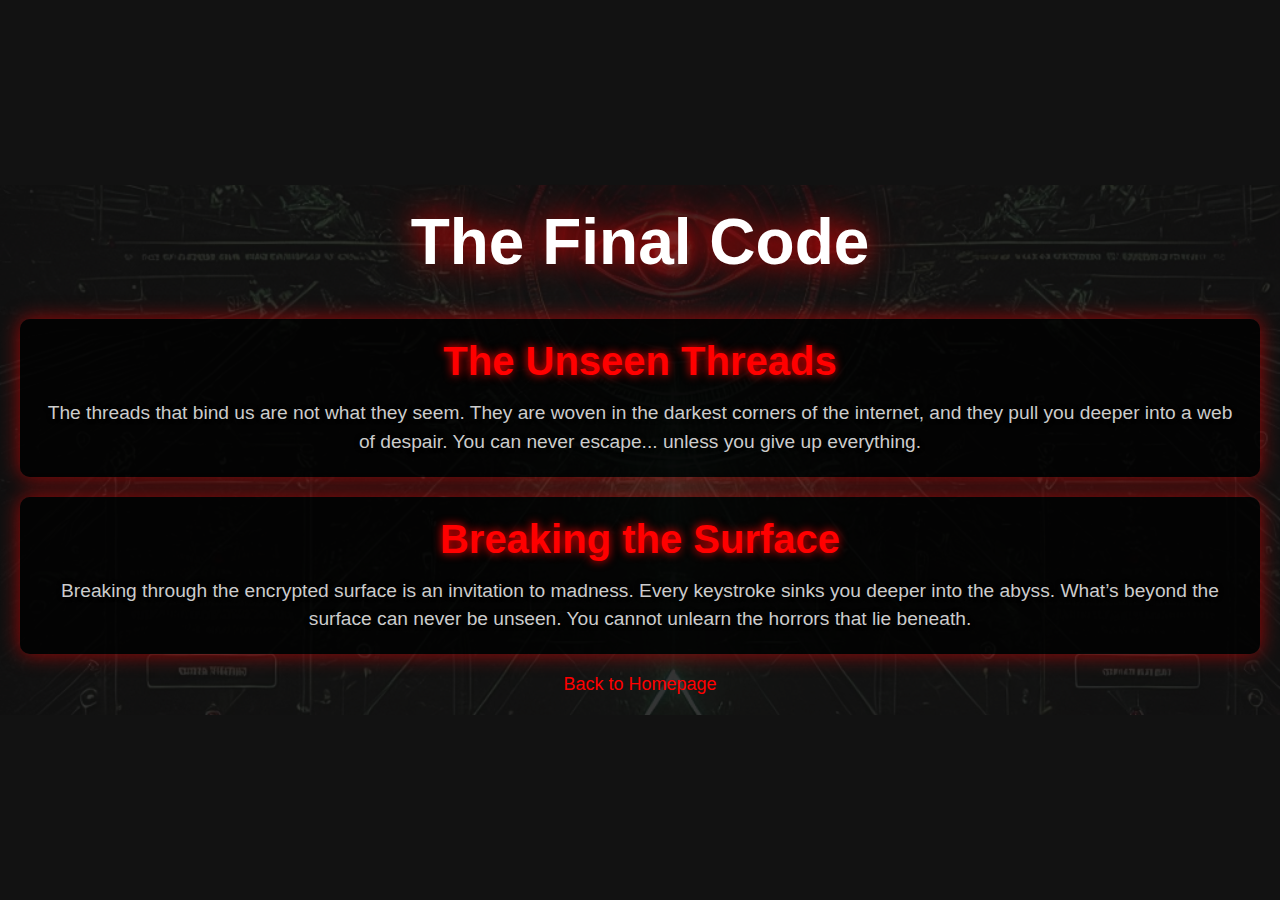
==== page1.html @ 7075bf46 "Added multiple pages, enhanced dark theme, and dark articles" ====
<!DOCTYPE html>
<html lang="en">
<head>
    <meta charset="UTF-8">
    <meta name="viewport" content="width=device-width, initial-scale=1.0">
    <title>CryptX - Encrypted Nightmares</title>
    <link rel="stylesheet" href="style.css">
    <script src="script.js" defer></script>
</head>
<body>
    <div class="container">
        <div class="eye-background"></div>

        <div class="content">
            <h1>The Final Code</h1>

            <div class="article">
                <h2>The Unseen Threads</h2>
                <p>The threads that bind us are not what they seem. They are woven in the darkest corners of the internet, and they pull you deeper into a web of despair. You can never escape... unless you give up everything.</p>
            </div>

            <div class="article">
                <h2>Breaking the Surface</h2>
                <p>Breaking through the encrypted surface is an invitation to madness. Every keystroke sinks you deeper into the abyss. What’s beyond the surface can never be unseen. You cannot unlearn the horrors that lie beneath.</p>
            </div>

            <a href="index.html" class="back-link">Back to Homepage</a>
        </div>
    </div>
</body>
</html>
---- style.css ----
* {
    margin: 0;
    padding: 0;
    box-sizing: border-box;
    font-family: 'Arial', sans-serif;
}

body {
    background-color: #121212;
    color: white;
    height: 100vh;
    display: flex;
    justify-content: center;
    align-items: center;
    overflow: hidden;
    font-size: 18px;
}

.container {
    position: relative;
    text-align: center;
    z-index: 1;
}

.eye-background {
    position: absolute;
    top: 0;
    left: 0;
    width: 100%;
    height: 100%;
    background-image: url('eye_image.png');
    background-size: cover;
    background-position: center;
    opacity: 0.15;  /* Low opacity */
    z-index: -1;
    animation: fadeInBackground 20s ease-in-out infinite;
}

.content {
    z-index: 10;
    padding: 20px;
    animation: fadeInContent 3s ease-in-out;
}

h1 {
    font-size: 4rem;
    margin-bottom: 40px;
    text-shadow: 0 0 30px #ff0000;
    animation: titleFadeIn 2s ease-in-out;
}

.articles {
    max-width: 800px;
    margin: 0 auto;
    opacity: 0;
    animation: fadeInArticles 5s ease-in-out forwards;
}

.article {
    background-color: rgba(0, 0, 0, 0.8);
    border-radius: 10px;
    margin-bottom: 20px;
    padding: 20px;
    box-shadow: 0 0 20px rgba(255, 0, 0, 0.6);
}

.article h2 {
    font-size: 2.5rem;
    margin-bottom: 15px;
    color: #ff0000;
    text-shadow: 0 0 10px #ff0000;
}

.article p {
    font-size: 1.2rem;
    color: #ccc;
    line-height: 1.5;
    text-shadow: 0 0 5px #000;
}

a {
    text-decoration: none;
    color: #ff0000;
}

a:hover {
    text-decoration: underline;
}

@keyframes fadeInBackground {
    0% { opacity: 0.05; }
    100% { opacity: 0.15; }
}

@keyframes fadeInContent {
    0% { opacity: 0; }
    100% { opacity: 1; }
}

@keyframes titleFadeIn {
    0% { opacity: 0; }
    100% { opacity: 1; }
}

@keyframes fadeInArticles {
    0% { opacity: 0; }
    100% { opacity: 1; }
}
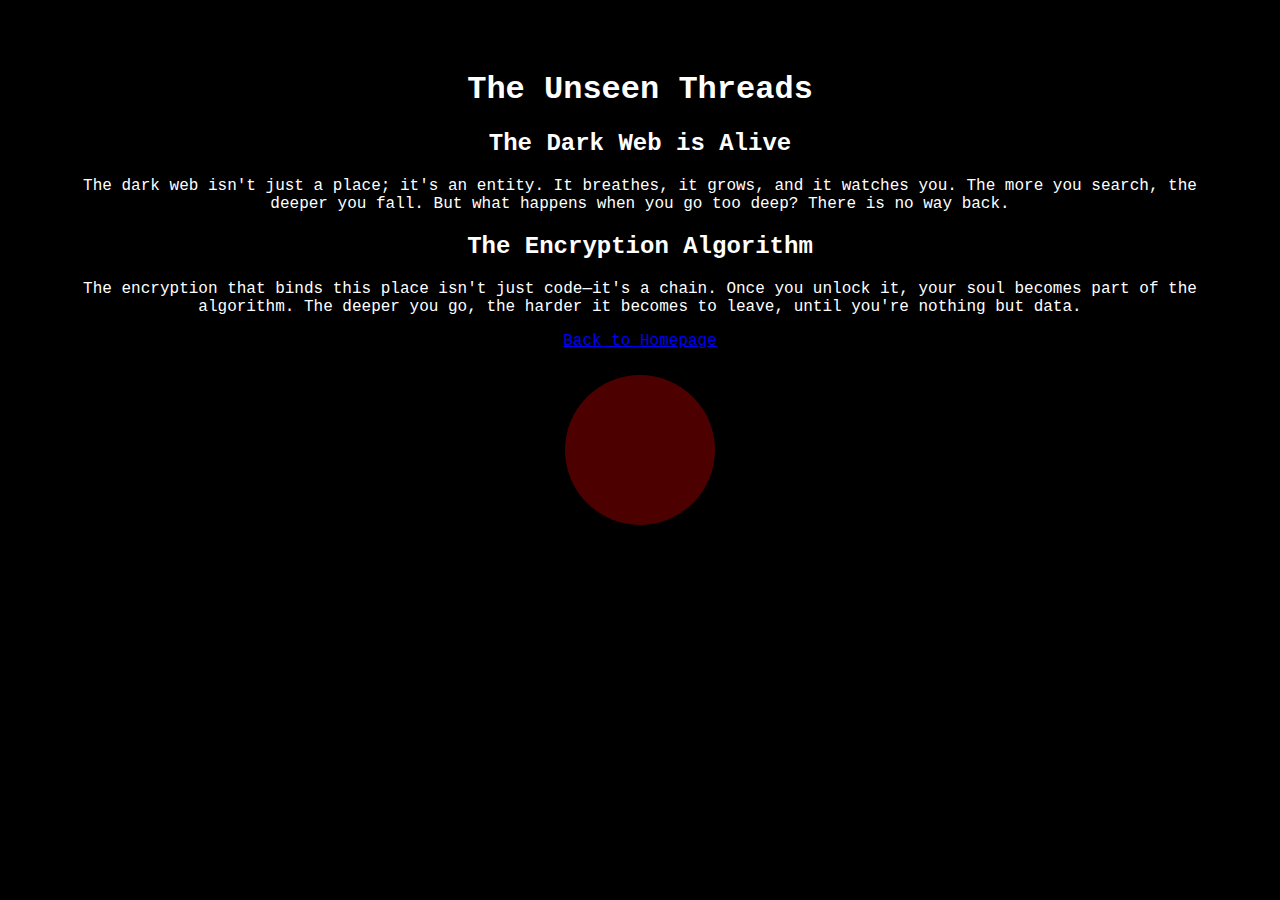
==== commit aea1fbb1: "Updated website with new audio, page content, and style changes" ====
--- a/page1.html
+++ b/page1.html
@@ -3,7 +3,7 @@
 <head>
     <meta charset="UTF-8">
     <meta name="viewport" content="width=device-width, initial-scale=1.0">
-    <title>CryptX - Encrypted Nightmares</title>
+    <title>CryptX - The Unseen Threads</title>
     <link rel="stylesheet" href="style.css">
     <script src="script.js" defer></script>
 </head>
@@ -12,16 +12,16 @@
         <div class="eye-background"></div>
 
         <div class="content">
-            <h1>The Final Code</h1>
+            <h1>The Unseen Threads</h1>
 
             <div class="article">
-                <h2>The Unseen Threads</h2>
-                <p>The threads that bind us are not what they seem. They are woven in the darkest corners of the internet, and they pull you deeper into a web of despair. You can never escape... unless you give up everything.</p>
+                <h2>The Dark Web is Alive</h2>
+                <p>The dark web isn't just a place; it's an entity. It breathes, it grows, and it watches you. The more you search, the deeper you fall. But what happens when you go too deep? There is no way back.</p>
             </div>
 
             <div class="article">
-                <h2>Breaking the Surface</h2>
-                <p>Breaking through the encrypted surface is an invitation to madness. Every keystroke sinks you deeper into the abyss. What’s beyond the surface can never be unseen. You cannot unlearn the horrors that lie beneath.</p>
+                <h2>The Encryption Algorithm</h2>
+                <p>The encryption that binds this place isn't just code—it's a chain. Once you unlock it, your soul becomes part of the algorithm. The deeper you go, the harder it becomes to leave, until you're nothing but data.</p>
             </div>
 
             <a href="index.html" class="back-link">Back to Homepage</a>
--- a/style.css
+++ b/style.css
@@ -1,108 +1,104 @@
-* {
+/* Basic styling for the body and font */
+body {
     margin: 0;
-    padding: 0;
-    box-sizing: border-box;
-    font-family: 'Arial', sans-serif;
+    font-family: 'Courier New', monospace;
+    background-color: #000;
+    color: #fff;
+    text-align: center;
+    position: relative;
+    overflow: hidden;
 }
 
-body {
-    background-color: #121212;
-    color: white;
-    height: 100vh;
-    display: flex;
-    justify-content: center;
-    align-items: center;
-    overflow: hidden;
-    font-size: 18px;
+/* Hide the audio player */
+audio {
+    display: none;
 }
 
+/* Main content container */
 .container {
-    position: relative;
-    text-align: center;
-    z-index: 1;
+    padding: 50px;
 }
 
+/* Title with flicker effect */
+.flicker-effect {
+    font-size: 4em;
+    text-transform: uppercase;
+    letter-spacing: 2px;
+    animation: flicker 3s infinite alternate;
+}
+
+@keyframes flicker {
+    0% { opacity: 1; }
+    50% { opacity: 0.3; }
+    100% { opacity: 1; }
+}
+
+/* Eye animation styles (optional) */
 .eye-background {
+    position: fixed;
+    top: 50%;
+    left: 50%;
+    width: 150px;
+    height: 150px;
+    background-color: rgba(255, 0, 0, 0.3);
+    border-radius: 50%;
+    transform: translate(-50%, -50%);
+    animation: pulse 5s infinite ease-in-out;
+}
+
+/* Pulse effect for eye */
+@keyframes pulse {
+    0% { transform: translate(-50%, -50%) scale(1); }
+    50% { transform: translate(-50%, -50%) scale(1.2); }
+    100% { transform: translate(-50%, -50%) scale(1); }
+}
+
+/* Dark text for the article */
+.main-message {
+    font-size: 1.5em;
+    line-height: 1.8;
+    color: #bbb;
+    margin-top: 20px;
+    opacity: 0.8;
+}
+
+/* Flashing effect (for added drama) */
+.flash {
     position: absolute;
     top: 0;
     left: 0;
     width: 100%;
     height: 100%;
-    background-image: url('eye_image.png');
-    background-size: cover;
-    background-position: center;
-    opacity: 0.15;  /* Low opacity */
-    z-index: -1;
-    animation: fadeInBackground 20s ease-in-out infinite;
+    background-color: rgba(255, 0, 0, 0.1);
+    animation: flash 2s infinite alternate;
 }
 
-.content {
-    z-index: 10;
-    padding: 20px;
-    animation: fadeInContent 3s ease-in-out;
+/* Flash effect animation */
+@keyframes flash {
+    0% { opacity: 0.1; }
+    100% { opacity: 0.6; }
 }
 
-h1 {
-    font-size: 4rem;
-    margin-bottom: 40px;
-    text-shadow: 0 0 30px #ff0000;
-    animation: titleFadeIn 2s ease-in-out;
+/* Akira text styling at the bottom */
+.footer {
+    position: absolute;
+    bottom: 10px;
+    width: 100%;
+    color: #fff;
+    font-size: 1.5em;
+    text-align: center;
+    font-weight: bold;
+    animation: fadeIn 5s infinite;
 }
 
-.articles {
-    max-width: 800px;
-    margin: 0 auto;
-    opacity: 0;
-    animation: fadeInArticles 5s ease-in-out forwards;
+@keyframes fadeIn {
+    0% { opacity: 0; }
+    50% { opacity: 1; }
+    100% { opacity: 0; }
 }
 
-.article {
-    background-color: rgba(0, 0, 0, 0.8);
-    border-radius: 10px;
-    margin-bottom: 20px;
-    padding: 20px;
-    box-shadow: 0 0 20px rgba(255, 0, 0, 0.6);
+/* Article links */
+.articles a {
+    color: #fff;
+    text-decoration: none;
 }
-
-.article h2 {
-    font-size: 2.5rem;
-    margin-bottom: 15px;
-    color: #ff0000;
-    text-shadow: 0 0 10px #ff0000;
-}
-
-.article p {
-    font-size: 1.2rem;
-    color: #ccc;
-    line-height: 1.5;
-    text-shadow: 0 0 5px #000;
-}
-
-a {
-    text-decoration: none;
-    color: #ff0000;
-}
-
-a:hover {
-    text-decoration: underline;
-}
-
-@keyframes fadeInBackground {
-    0% { opacity: 0.05; }
-    100% { opacity: 0.15; }
-}
-
-@keyframes fadeInContent {
-    0% { opacity: 0; }
-    100% { opacity: 1; }
-}
-
-@keyframes titleFadeIn {
-    0% { opacity: 0; }
-    100% { opacity: 1; }
-}
-
-@keyframes fadeInArticles {
-    0% { opacity: 0; }
-    100% { opacity: 1; }
-}
